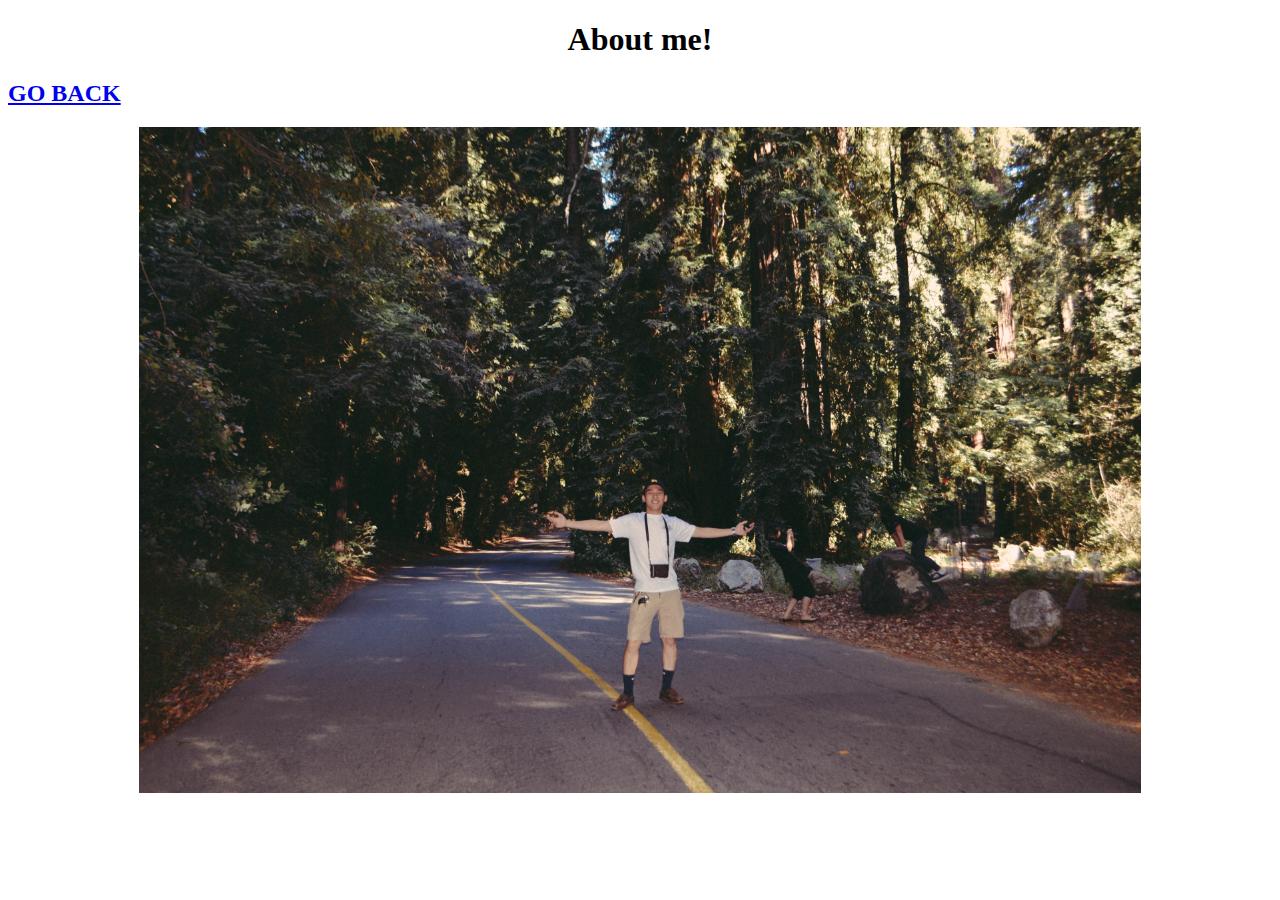
==== about.html @ 732e240b "Add files via upload" ====
<!DOCTYPE html>
<html>
    <head>
        <title>ABOUT</title>
    </head>
    <body>
        <center><h1>About me!</h1></center>
        <a href="index.html">
            <h2>GO BACK</h2>
        </a>
        
        <!--original size: 6016x4000-->
        <center><img src="sequoiaarms.jpg" width="1002.67" height="666.67">
    </body>
</html>
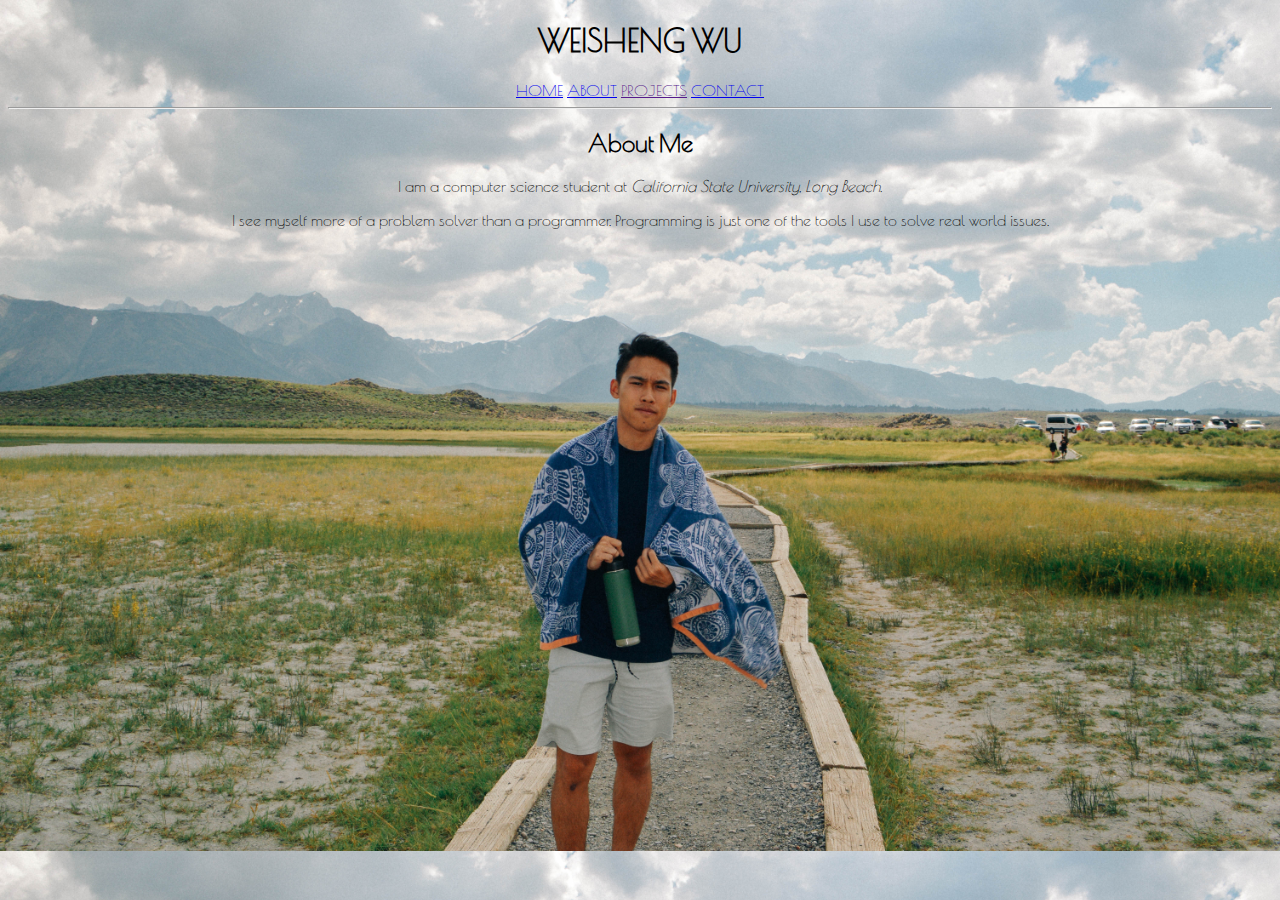
==== commit 23b063df: "Add files via upload" ====
--- a/about.html
+++ b/about.html
@@ -1,15 +1,35 @@
 <!DOCTYPE html>
 <html>
     <head>
+        <meta charset="utf-8" />
+        <meta http-equiv="X-UA-Compatible" content="IE=edge">
         <title>ABOUT</title>
+        <meta name="viewport" content="width=device-width, initial-scale=1">
+        <link rel="stylesheet" type="text/css" media="screen" href="style.css" />
+        <link href="https://fonts.googleapis.com/css?family=Poiret+One" rel="stylesheet">
+        <script src="main.js"></script>
     </head>
     <body>
-        <center><h1>About me!</h1></center>
-        <a href="index.html">
-            <h2>GO BACK</h2>
-        </a>
-        
+        <header>
+            <h1>WEISHENG WU</h1>
+        </header>
+
+        <nav>
+                <a href="index.html">HOME</a>
+                <a href="about.html">ABOUT</a>
+                <a href="">PROJECTS</a>
+                <a href="contact.html">CONTACT</a>
+        </nav><hr>
+
+        <!--<center><img src="sequoiaarms.jpg" width="1002.67" height="666.67">-->
         <!--original size: 6016x4000-->
-        <center><img src="sequoiaarms.jpg" width="1002.67" height="666.67">
+        <!--<center><img src="composite.JPG" alt="Composite" width="190.6" height="266.8"></center>-->
+
+        <div id= "div1">
+            <h2>About Me</h2>
+            <p>I am a computer science student at <em>California State University, Long Beach.</em></p>
+            <p>I see myself more of a problem solver than a programmer. Programming is just one of the tools I use to solve real world issues.</p>
+        </div>
+
     </body>
 </html>--- a/style.css
+++ b/style.css
@@ -0,0 +1,42 @@
+/*Selector{
+    Property: value;
+}*/
+header{
+    font-family: 'Poiret One', cursive;
+    text-align: center;
+}
+body{
+    background-image: url(backgroundimage.jpg);
+    background-size: cover;
+}
+
+nav{
+    font-family: 'Poiret One', cursive;
+    text-align: center;
+    cursor: pointer;
+    /*border: 5px dashed green;
+    */
+}
+
+#div1{
+    font-family: 'Poiret One', cursive;
+    text-align: center;
+}
+
+#div2{
+    font-family: 'Poiret One', cursive;
+    text-align: center;
+}
+
+.div1{
+    border: dashed;
+}
+
+p{
+    text-align: center;
+}
+
+footer{
+    clear: both;
+    color: #fdcb6e;
+}